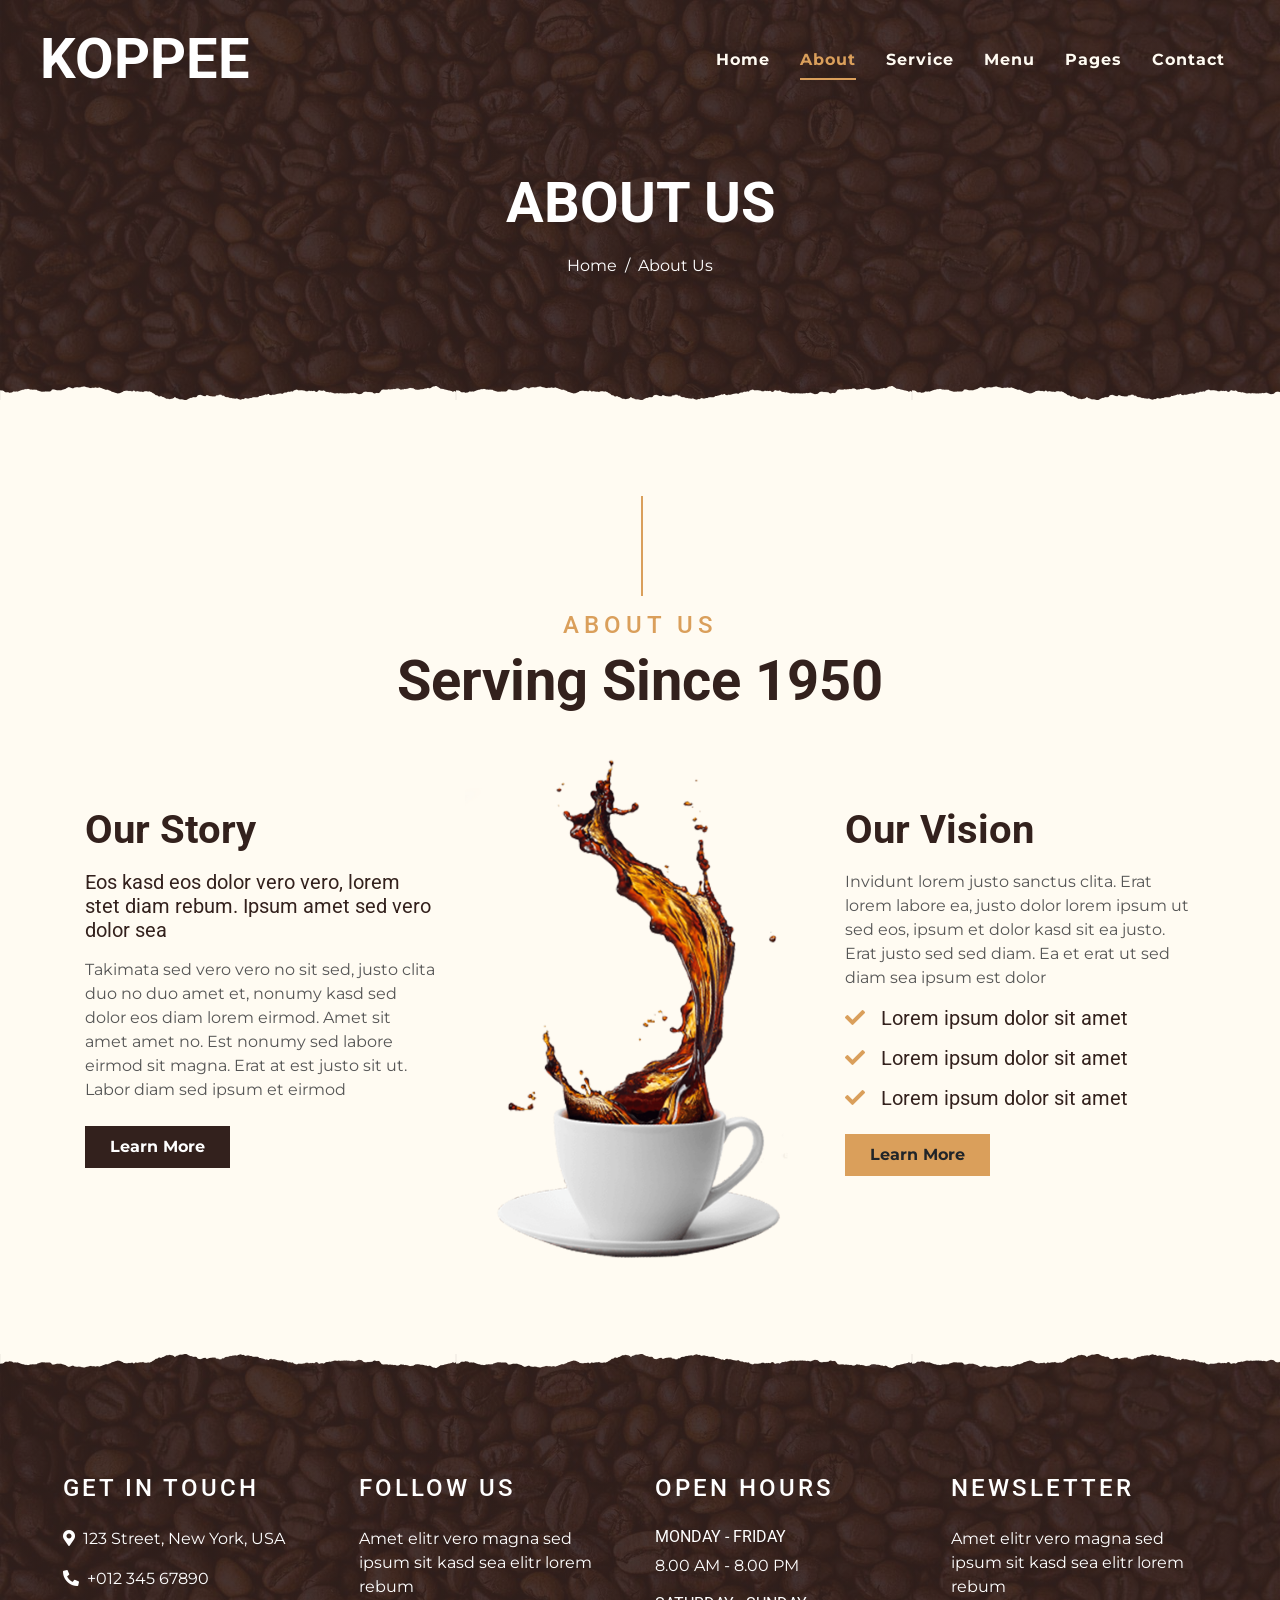
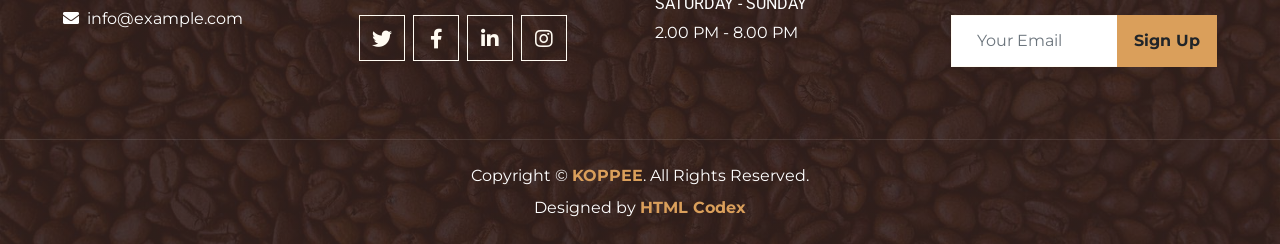
==== about.html @ d94e2a60 "Enhance UI/UX and streamline static coffee shop template. Add accessibility and interaction improvem" ====
﻿<!DOCTYPE html>
<html lang="en">

<head>
    <meta charset="utf-8">
    <title>KOPPEE - Coffee Shop HTML Template</title>
    <meta content="width=device-width, initial-scale=1.0" name="viewport">
    <meta content="coffee shop, cafe, koppee, menu, reservation" name="keywords">
    <meta content="KOPPEE Coffee Shop — premium coffee, fresh beans, online reservations, and warm hospitality since 1950." name="description">

    <!-- Favicon -->
    <link href="img/favicon.ico" rel="icon">

    <!-- Google Font -->
    <link rel="preconnect" href="https://fonts.gstatic.com">
    <link href="https://fonts.googleapis.com/css2?family=Montserrat:wght@200;400&family=Roboto:wght@400;500;700&display=swap" rel="stylesheet"> 

    <!-- Font Awesome -->
    <link href="https://cdnjs.cloudflare.com/ajax/libs/font-awesome/5.10.0/css/all.min.css" rel="stylesheet">

    <!-- Libraries Stylesheet -->
    <link href="lib/owlcarousel/assets/owl.carousel.min.css" rel="stylesheet">
    <link href="lib/tempusdominus/css/tempusdominus-bootstrap-4.min.css" rel="stylesheet" />

    <!-- Customized Bootstrap Stylesheet -->
    <link href="css/style.min.css" rel="stylesheet">
    <link href="css/enhancements.css" rel="stylesheet">
</head>

<body>
    <a class="skip-link" href="#main-content">Skip to main content</a>
    <!-- Navbar Start -->
    <div class="container-fluid p-0 nav-bar">
        <nav class="navbar navbar-expand-lg bg-none navbar-dark py-3">
            <a href="index.html" class="navbar-brand px-lg-4 m-0">
                <h1 class="m-0 display-4 text-uppercase text-white">KOPPEE</h1>
            </a>
            <button type="button" class="navbar-toggler" data-toggle="collapse" data-target="#navbarCollapse" aria-controls="navbarCollapse" aria-expanded="false" aria-label="Toggle navigation">
                <span class="navbar-toggler-icon"></span>
            </button>
            <div class="collapse navbar-collapse justify-content-between" id="navbarCollapse">
                <div class="navbar-nav ml-auto p-4">
                    <a href="index.html" class="nav-item nav-link">Home</a>
                    <a href="about.html" class="nav-item nav-link active">About</a>
                    <a href="service.html" class="nav-item nav-link">Service</a>
                    <a href="menu.html" class="nav-item nav-link">Menu</a>
                    <div class="nav-item dropdown">
                        <a href="#" class="nav-link dropdown-toggle" data-toggle="dropdown">Pages</a>
                        <div class="dropdown-menu text-capitalize">
                            <a href="reservation.html" class="dropdown-item">Reservation</a>
                            <a href="testimonial.html" class="dropdown-item">Testimonial</a>
                        </div>
                    </div>
                    <a href="contact.html" class="nav-item nav-link">Contact</a>
                </div>
            </div>
        </nav>
    </div>
    <!-- Navbar End -->


    <!-- Page Header Start -->
    <div id="main-content" class="container-fluid page-header mb-5 position-relative overlay-bottom">
        <div class="d-flex flex-column align-items-center justify-content-center pt-0 pt-lg-5" style="min-height: 400px">
            <h1 class="display-4 mb-3 mt-0 mt-lg-5 text-white text-uppercase">About Us</h1>
            <div class="d-inline-flex mb-lg-5">
                <p class="m-0 text-white"><a class="text-white" href="index.html">Home</a></p>
                <p class="m-0 text-white px-2">/</p>
                <p class="m-0 text-white">About Us</p>
            </div>
        </div>
    </div>
    <!-- Page Header End -->


    <!-- About Start -->
    <div class="container-fluid py-5">
        <div class="container">
            <div class="section-title">
                <h4 class="text-primary text-uppercase" style="letter-spacing: 5px;">About Us</h4>
                <h1 class="display-4">Serving Since 1950</h1>
            </div>
            <div class="row">
                <div class="col-lg-4 py-0 py-lg-5">
                    <h1 class="mb-3">Our Story</h1>
                    <h5 class="mb-3">Eos kasd eos dolor vero vero, lorem stet diam rebum. Ipsum amet sed vero dolor sea</h5>
                    <p>Takimata sed vero vero no sit sed, justo clita duo no duo amet et, nonumy kasd sed dolor eos diam lorem eirmod. Amet sit amet amet no. Est nonumy sed labore eirmod sit magna. Erat at est justo sit ut. Labor diam sed ipsum et eirmod</p>
                    <a href="service.html" class="btn btn-secondary font-weight-bold py-2 px-4 mt-2">Learn More</a>
                </div>
                <div class="col-lg-4 py-5 py-lg-0" style="min-height: 500px;">
                    <div class="position-relative h-100">
                        <img class="position-absolute w-100 h-100" src="img/about.png" style="object-fit: cover;">
                    </div>
                </div>
                <div class="col-lg-4 py-0 py-lg-5">
                    <h1 class="mb-3">Our Vision</h1>
                    <p>Invidunt lorem justo sanctus clita. Erat lorem labore ea, justo dolor lorem ipsum ut sed eos, ipsum et dolor kasd sit ea justo. Erat justo sed sed diam. Ea et erat ut sed diam sea ipsum est dolor</p>
                    <h5 class="mb-3"><i class="fa fa-check text-primary mr-3"></i>Lorem ipsum dolor sit amet</h5>
                    <h5 class="mb-3"><i class="fa fa-check text-primary mr-3"></i>Lorem ipsum dolor sit amet</h5>
                    <h5 class="mb-3"><i class="fa fa-check text-primary mr-3"></i>Lorem ipsum dolor sit amet</h5>
                    <a href="menu.html" class="btn btn-primary font-weight-bold py-2 px-4 mt-2">Learn More</a>
                </div>
            </div>
        </div>
    </div>
    <!-- About End -->


    <!-- Footer Start -->
    <div class="container-fluid footer text-white mt-5 pt-5 px-0 position-relative overlay-top">
        <div class="row mx-0 pt-5 px-sm-3 px-lg-5 mt-4">
            <div class="col-lg-3 col-md-6 mb-5">
                <h4 class="text-white text-uppercase mb-4" style="letter-spacing: 3px;">Get In Touch</h4>
                <p><i class="fa fa-map-marker-alt mr-2"></i>123 Street, New York, USA</p>
                <p><i class="fa fa-phone-alt mr-2"></i>+012 345 67890</p>
                <p class="m-0"><i class="fa fa-envelope mr-2"></i>info@example.com</p>
            </div>
            <div class="col-lg-3 col-md-6 mb-5">
                <h4 class="text-white text-uppercase mb-4" style="letter-spacing: 3px;">Follow Us</h4>
                <p>Amet elitr vero magna sed ipsum sit kasd sea elitr lorem rebum</p>
                <div class="d-flex justify-content-start">
                    <a class="btn btn-lg btn-outline-light btn-lg-square mr-2" href="#"><i class="fab fa-twitter"></i></a>
                    <a class="btn btn-lg btn-outline-light btn-lg-square mr-2" href="#"><i class="fab fa-facebook-f"></i></a>
                    <a class="btn btn-lg btn-outline-light btn-lg-square mr-2" href="#"><i class="fab fa-linkedin-in"></i></a>
                    <a class="btn btn-lg btn-outline-light btn-lg-square" href="#"><i class="fab fa-instagram"></i></a>
                </div>
            </div>
            <div class="col-lg-3 col-md-6 mb-5">
                <h4 class="text-white text-uppercase mb-4" style="letter-spacing: 3px;">Open Hours</h4>
                <div>
                    <h6 class="text-white text-uppercase">Monday - Friday</h6>
                    <p>8.00 AM - 8.00 PM</p>
                    <h6 class="text-white text-uppercase">Saturday - Sunday</h6>
                    <p>2.00 PM - 8.00 PM</p>
                </div>
            </div>
            <div class="col-lg-3 col-md-6 mb-5">
                <h4 class="text-white text-uppercase mb-4" style="letter-spacing: 3px;">Newsletter</h4>
                <p>Amet elitr vero magna sed ipsum sit kasd sea elitr lorem rebum</p>
                <div class="w-100">
                    <div class="input-group">
                        <input type="text" class="form-control border-light" style="padding: 25px;" placeholder="Your Email">
                        <div class="input-group-append">
                            <button class="btn btn-primary font-weight-bold px-3">Sign Up</button>
                        </div>
                    </div>
                </div>
            </div>
        </div>
        <div class="container-fluid text-center text-white border-top mt-4 py-4 px-sm-3 px-md-5" style="border-color: rgba(256, 256, 256, .1) !important;">
            <p class="mb-2 text-white">Copyright &copy; <a class="font-weight-bold" href="index.html">KOPPEE</a>. All Rights Reserved.</p>
            <p class="m-0 text-white">Designed by <a class="font-weight-bold" href="https://htmlcodex.com">HTML Codex</a></p>
        </div>
    </div>
    <!-- Footer End -->


    <!-- Back to Top -->
    <a href="#" class="btn btn-lg btn-primary btn-lg-square back-to-top"><i class="fa fa-angle-double-up"></i></a>


    <!-- JavaScript Libraries -->
    <script src="https://code.jquery.com/jquery-3.4.1.min.js"></script>
    <script src="https://stackpath.bootstrapcdn.com/bootstrap/4.4.1/js/bootstrap.bundle.min.js"></script>
    <script src="lib/easing/easing.min.js"></script>
    <script src="js/main.js"></script>
</body>

</html>
---- css/enhancements.css ----
/* KOPPEE UI/UX enhancements */

html {
  scroll-behavior: smooth;
}

@media (prefers-reduced-motion: reduce) {
  html {
    scroll-behavior: auto;
  }

  *,
  *::before,
  *::after {
    animation-duration: 0.01ms !important;
    animation-iteration-count: 1 !important;
    transition-duration: 0.01ms !important;
  }
}

.skip-link {
  position: absolute;
  top: -100%;
  left: 1rem;
  z-index: 10000;
  padding: 0.75rem 1.25rem;
  background: #DA9F5B;
  color: #33211D;
  font-weight: 700;
  text-decoration: none;
  border-radius: 0 0 4px 4px;
}

.skip-link:focus {
  top: 0;
  outline: 3px solid #fff;
  outline-offset: 2px;
}

.container-fluid.nav-bar.nav-scrolled {
  position: fixed;
  top: 0;
  left: 0;
  right: 0;
  background: rgba(51, 33, 29, 0.97);
  box-shadow: 0 4px 20px rgba(0, 0, 0, 0.15);
  transition: background 0.3s ease, box-shadow 0.3s ease;
}

.container-fluid.nav-bar.nav-scrolled .navbar {
  padding-top: 0.5rem !important;
  padding-bottom: 0.5rem !important;
}

.btn {
  transition: transform 0.2s ease, box-shadow 0.2s ease, background-color 0.2s ease;
}

.btn:hover {
  transform: translateY(-2px);
  box-shadow: 0 6px 16px rgba(51, 33, 29, 0.2);
}

.btn:focus,
.form-control:focus,
.custom-select:focus {
  box-shadow: 0 0 0 0.2rem rgba(218, 159, 91, 0.45);
  border-color: #DA9F5B;
}

.navbar-dark .navbar-nav .nav-link {
  position: relative;
  transition: color 0.2s ease;
}

.navbar-dark .navbar-nav .nav-link::after {
  content: "";
  position: absolute;
  left: 15px;
  right: 15px;
  bottom: 0;
  height: 2px;
  background: #DA9F5B;
  transform: scaleX(0);
  transition: transform 0.25s ease;
}

.navbar-dark .navbar-nav .nav-link:hover::after,
.navbar-dark .navbar-nav .nav-link.active::after {
  transform: scaleX(1);
}

.service-icon,
.menu-price {
  transition: transform 0.25s ease;
}

.row.align-items-center:hover .service-icon,
.row.align-items-center:hover .menu-price {
  transform: scale(1.08);
}

.testimonial-item {
  padding: 1.5rem;
  background: #fff;
  border-radius: 4px;
  box-shadow: 0 8px 24px rgba(51, 33, 29, 0.08);
  transition: transform 0.3s ease, box-shadow 0.3s ease;
  height: 100%;
}

.testimonial-item:hover {
  transform: translateY(-4px);
  box-shadow: 0 12px 32px rgba(51, 33, 29, 0.12);
}

.carousel-item img {
  object-fit: cover;
  min-height: 400px;
  max-height: 85vh;
}

.reveal {
  opacity: 0;
  transform: translateY(24px);
  transition: opacity 0.6s ease, transform 0.6s ease;
}

.reveal.reveal-visible {
  opacity: 1;
  transform: translateY(0);
}

.page-header a.text-white:hover {
  color: #DA9F5B !important;
  text-decoration: none;
}

.footer .btn-lg-square:hover {
  background: #DA9F5B;
  border-color: #DA9F5B;
  color: #33211D;
}

.back-to-top {
  opacity: 0;
  visibility: hidden;
  transition: opacity 0.3s ease, visibility 0.3s ease;
}

.back-to-top.show {
  opacity: 1;
  visibility: visible;
  display: flex !important;
  align-items: center;
  justify-content: center;
}

img[loading="lazy"] {
  background: #f5efe6;
}
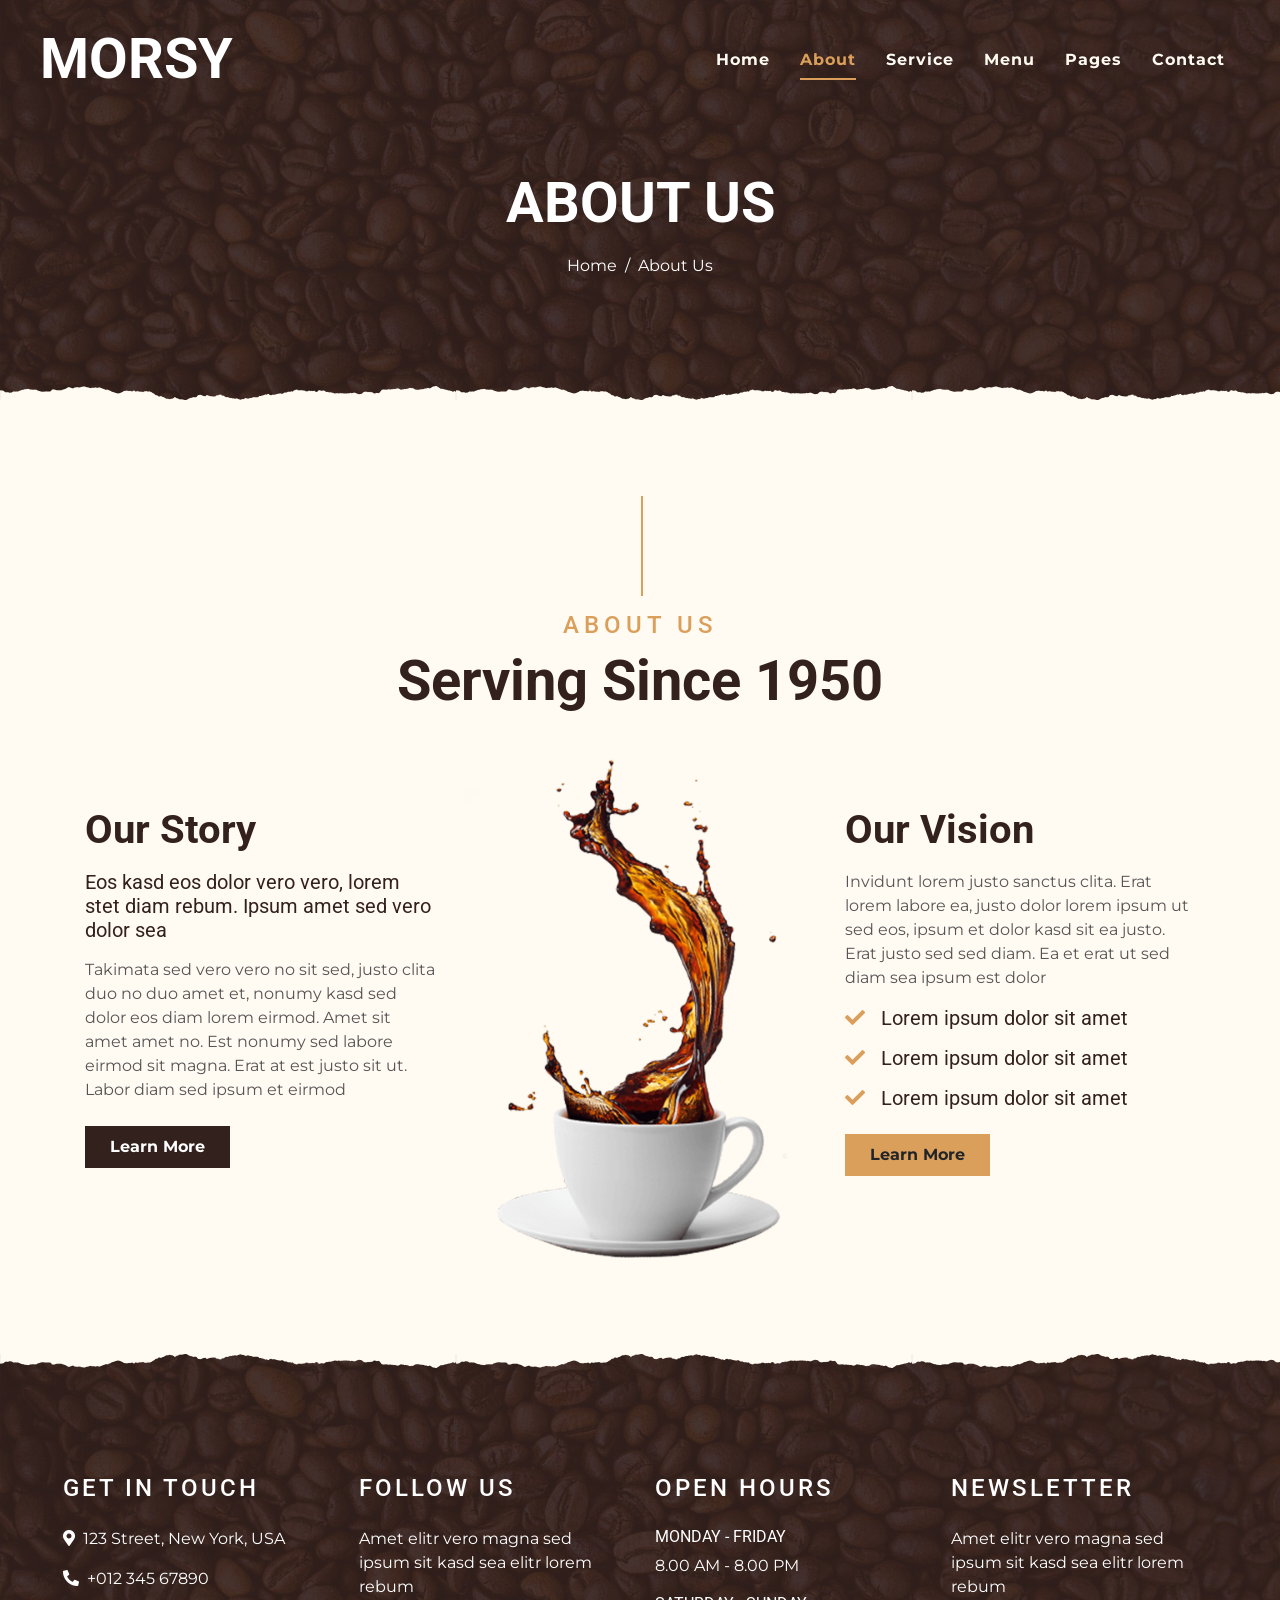
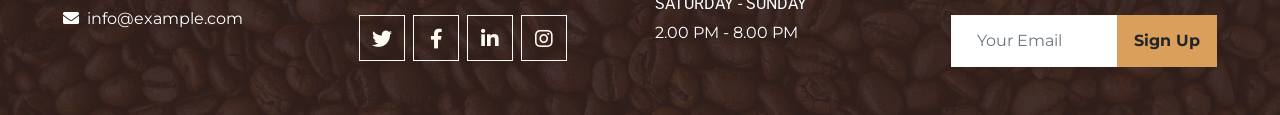
==== commit 3044654b: "Rebrand to Morsy Coffee, add home sections, previews, and GitHub Pages. Add process, featured drinks" ====
--- a/about.html
+++ b/about.html
@@ -3,10 +3,10 @@
 
 <head>
     <meta charset="utf-8">
-    <title>KOPPEE - Coffee Shop HTML Template</title>
+    <title>Morsy Coffee</title>
     <meta content="width=device-width, initial-scale=1.0" name="viewport">
-    <meta content="coffee shop, cafe, koppee, menu, reservation" name="keywords">
-    <meta content="KOPPEE Coffee Shop — premium coffee, fresh beans, online reservations, and warm hospitality since 1950." name="description">
+    <meta content="coffee shop, cafe, morsy, menu, reservation" name="keywords">
+    <meta content="Morsy Coffee — premium coffee, fresh beans, online reservations, and warm hospitality since 1950." name="description">
 
     <!-- Favicon -->
     <link href="img/favicon.ico" rel="icon">
@@ -33,7 +33,7 @@
     <div class="container-fluid p-0 nav-bar">
         <nav class="navbar navbar-expand-lg bg-none navbar-dark py-3">
             <a href="index.html" class="navbar-brand px-lg-4 m-0">
-                <h1 class="m-0 display-4 text-uppercase text-white">KOPPEE</h1>
+                <h1 class="m-0 display-4 text-uppercase text-white">MORSY</h1>
             </a>
             <button type="button" class="navbar-toggler" data-toggle="collapse" data-target="#navbarCollapse" aria-controls="navbarCollapse" aria-expanded="false" aria-label="Toggle navigation">
                 <span class="navbar-toggler-icon"></span>
@@ -147,11 +147,7 @@
                 </div>
             </div>
         </div>
-        <div class="container-fluid text-center text-white border-top mt-4 py-4 px-sm-3 px-md-5" style="border-color: rgba(256, 256, 256, .1) !important;">
-            <p class="mb-2 text-white">Copyright &copy; <a class="font-weight-bold" href="index.html">KOPPEE</a>. All Rights Reserved.</p>
-            <p class="m-0 text-white">Designed by <a class="font-weight-bold" href="https://htmlcodex.com">HTML Codex</a></p>
-        </div>
-    </div>
+</div>
     <!-- Footer End -->
 
 
--- a/css/enhancements.css
+++ b/css/enhancements.css
@@ -1,4 +1,4 @@
-/* KOPPEE UI/UX enhancements */
+/* Morsy Coffee UI/UX enhancements */
 
 html {
   scroll-behavior: smooth;
@@ -15,6 +15,12 @@
     animation-duration: 0.01ms !important;
     animation-iteration-count: 1 !important;
     transition-duration: 0.01ms !important;
+  }
+
+  .carousel-item.active .hero-line,
+  .reveal-stagger .reveal-stagger-item {
+    opacity: 1 !important;
+    transform: none !important;
   }
 }
 
@@ -159,3 +165,205 @@
 img[loading="lazy"] {
   background: #f5efe6;
 }
+
+/* Hero carousel text animation */
+.carousel-item.active .hero-line {
+  animation: heroFadeUp 0.7s ease forwards;
+  opacity: 0;
+}
+
+.carousel-item.active .hero-line-delay {
+  animation-delay: 0.15s;
+}
+
+.carousel-item.active .hero-line-delay-2 {
+  animation-delay: 0.3s;
+}
+
+@keyframes heroFadeUp {
+  from {
+    opacity: 0;
+    transform: translateY(20px);
+  }
+  to {
+    opacity: 1;
+    transform: translateY(0);
+  }
+}
+
+/* Process section */
+.process-section {
+  background: #fff;
+}
+
+.process-card {
+  background: #FFFBF2;
+  border: 1px solid rgba(218, 159, 91, 0.25);
+  transition: transform 0.35s ease, box-shadow 0.35s ease, border-color 0.35s ease;
+}
+
+.process-card:hover {
+  transform: translateY(-8px);
+  box-shadow: 0 12px 28px rgba(51, 33, 29, 0.1);
+  border-color: #DA9F5B;
+}
+
+.process-icon {
+  width: 70px;
+  height: 70px;
+  display: flex;
+  align-items: center;
+  justify-content: center;
+  border-radius: 50%;
+  background: #DA9F5B;
+  color: #33211D;
+  font-size: 1.5rem;
+  transition: transform 0.35s ease;
+}
+
+.process-card:hover .process-icon {
+  transform: rotate(8deg) scale(1.1);
+}
+
+/* Featured drinks */
+.featured-section {
+  background: linear-gradient(180deg, #FFFBF2 0%, #fff 100%);
+}
+
+.drink-card {
+  background: #fff;
+  overflow: hidden;
+  box-shadow: 0 8px 24px rgba(51, 33, 29, 0.08);
+  transition: transform 0.35s ease, box-shadow 0.35s ease;
+}
+
+.drink-card:hover {
+  transform: translateY(-10px);
+  box-shadow: 0 16px 40px rgba(51, 33, 29, 0.14);
+}
+
+.drink-card-img-wrap {
+  position: relative;
+  overflow: hidden;
+}
+
+.drink-card-img-wrap img {
+  height: 220px;
+  object-fit: cover;
+  transition: transform 0.5s ease;
+}
+
+.drink-card:hover .drink-card-img-wrap img {
+  transform: scale(1.08);
+}
+
+.drink-badge {
+  position: absolute;
+  top: 12px;
+  left: 12px;
+  background: #33211D;
+  color: #DA9F5B;
+  font-size: 0.75rem;
+  font-weight: 700;
+  text-transform: uppercase;
+  letter-spacing: 1px;
+  padding: 0.35rem 0.75rem;
+}
+
+.drink-price {
+  font-size: 1.25rem;
+  font-weight: 700;
+  color: #DA9F5B;
+}
+
+/* Stats */
+.stats-section {
+  background: linear-gradient(rgba(51, 33, 29, 0.92), rgba(51, 33, 29, 0.92)), url(../img/bg.jpg);
+  background-position: center;
+  background-size: cover;
+  background-attachment: fixed;
+}
+
+.stat-item {
+  padding: 1rem;
+  transition: transform 0.3s ease;
+}
+
+.stat-item:hover {
+  transform: scale(1.05);
+}
+
+/* Gallery */
+.gallery-item {
+  position: relative;
+  display: block;
+  overflow: hidden;
+  border-radius: 4px;
+  box-shadow: 0 6px 20px rgba(51, 33, 29, 0.1);
+}
+
+.gallery-item img {
+  height: 260px;
+  object-fit: cover;
+  transition: transform 0.5s ease;
+}
+
+.gallery-overlay {
+  position: absolute;
+  inset: 0;
+  background: rgba(51, 33, 29, 0.55);
+  display: flex;
+  align-items: center;
+  justify-content: center;
+  opacity: 0;
+  transition: opacity 0.35s ease;
+}
+
+.gallery-overlay i {
+  font-size: 2rem;
+  color: #DA9F5B;
+  transform: scale(0.8);
+  transition: transform 0.35s ease;
+}
+
+.gallery-item:hover img {
+  transform: scale(1.1);
+}
+
+.gallery-item:hover .gallery-overlay {
+  opacity: 1;
+}
+
+.gallery-item:hover .gallery-overlay i {
+  transform: scale(1);
+}
+
+/* Staggered scroll reveal */
+.reveal-stagger .reveal-stagger-item {
+  opacity: 0;
+  transform: translateY(28px);
+  transition: opacity 0.55s ease, transform 0.55s ease;
+}
+
+.reveal-stagger.reveal-visible .reveal-stagger-item:nth-child(1) { transition-delay: 0.05s; }
+.reveal-stagger.reveal-visible .reveal-stagger-item:nth-child(2) { transition-delay: 0.15s; }
+.reveal-stagger.reveal-visible .reveal-stagger-item:nth-child(3) { transition-delay: 0.25s; }
+.reveal-stagger.reveal-visible .reveal-stagger-item:nth-child(4) { transition-delay: 0.35s; }
+.reveal-stagger.reveal-visible .reveal-stagger-item:nth-child(5) { transition-delay: 0.45s; }
+.reveal-stagger.reveal-visible .reveal-stagger-item:nth-child(6) { transition-delay: 0.55s; }
+
+.reveal-stagger.reveal-visible .reveal-stagger-item {
+  opacity: 1;
+  transform: translateY(0);
+}
+
+@media (max-width: 768px) {
+  .stats-section {
+    background-attachment: scroll;
+  }
+
+  .drink-card-img-wrap img,
+  .gallery-item img {
+    height: 200px;
+  }
+}
